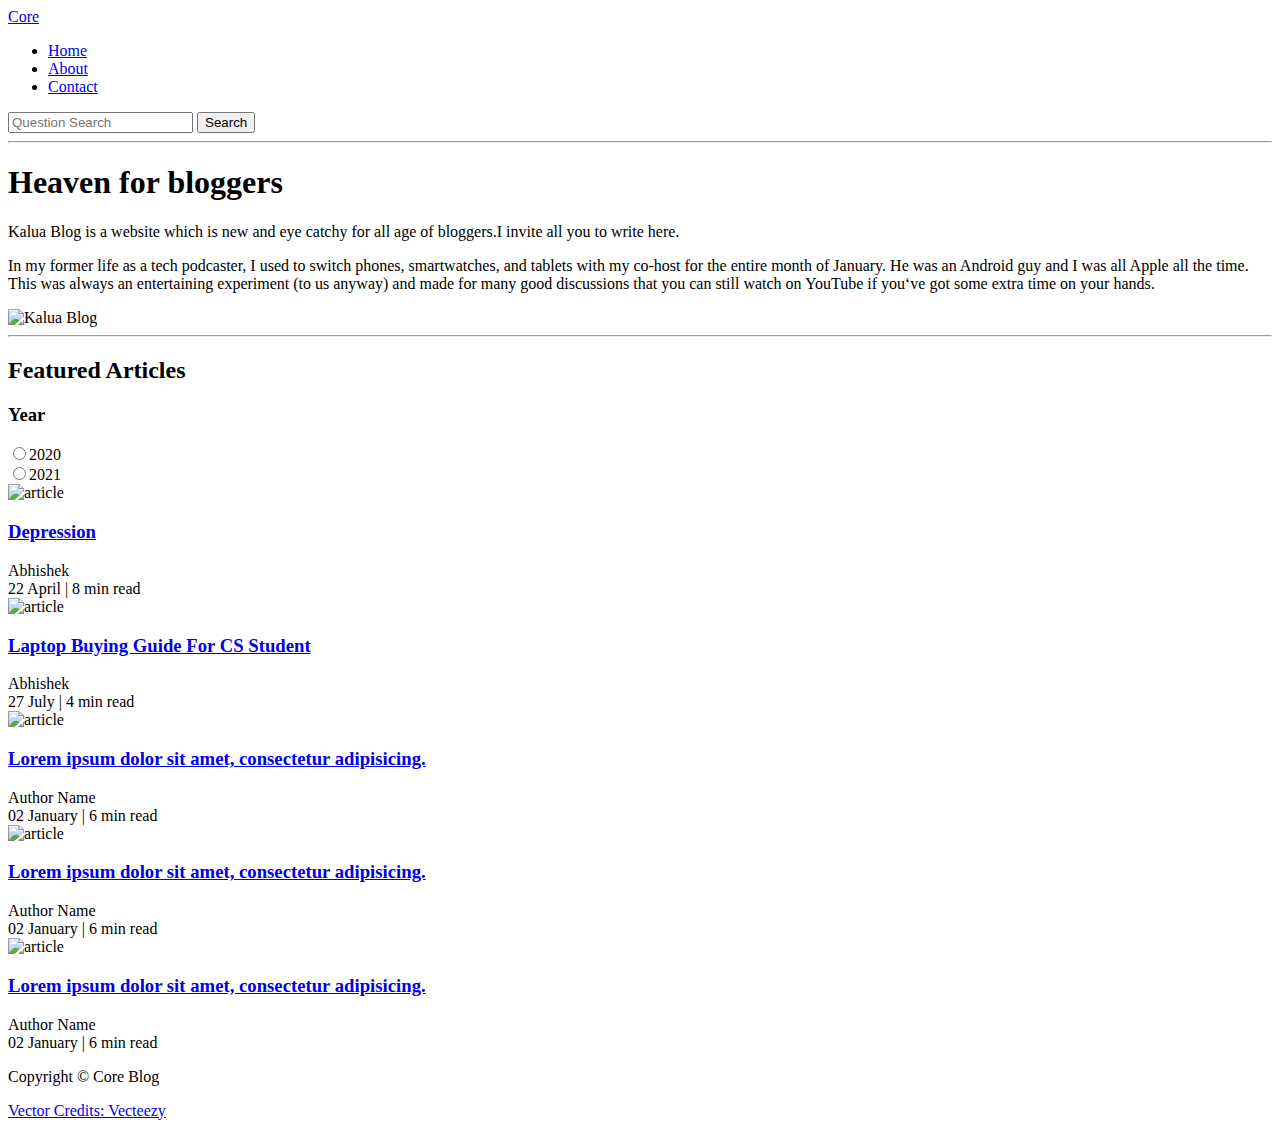
==== index.html @ f9f11f50 "Add files via upload" ====
<!DOCTYPE html>
<html lang="en">
<head>
    <meta charset="UTF-8">
    <meta http-equiv="X-UA-Compatible" content="IE=edge">
    <meta name="viewport" content="width=device-width, initial-scale=1.0">
    <link rel="stylesheet" href="css/style.css">
    <link rel="stylesheet" href="css/utils.css">
    <link rel="stylesheet" href="css/mobile.css">
    <title>Project Blog</title>
    <link rel="shortcut icon" href="icon/ggirl.ico">
</head>
<body>
    <!--for navigation bar-->
    <nav class="navigation max-width-1 m-auto">
        <div class="nav-left">
            <a href="/">
            <span>Core <!--<img src="" width="94px" alt="">--></span>
            </a>
            <ul>
                <li><a href="index.html">Home</a></li>
                <li><a href="/">About</a></li>
                <li><a href="contact.html">Contact</a></li>
            </ul>

        </div>
        <div class="nav-right">
            <form action="search.html" method="GET">
            <input class="form-input" name= type="text" placeholder="Question Search">
            <button class="btn">Search</button>
            </form>
        
        </div>

    </nav>
    <div class="max-width-1 m-auto">
        <hr>
    </div>
    <!--for content-->
    <div class="m-auto content max-width-1 my-2">
        <div class="content-left">
            <h1>Heaven for bloggers</h1>
            <p>Kalua Blog is a website which is new and eye catchy for all age of bloggers.I invite all you to write here.</p>
            <p>In my former life as a tech podcaster, I used to switch phones, smartwatches, and tablets with my co-host for the entire month of January. He was an Android guy and I was all Apple all the time. This was always an entertaining experiment (to us anyway) and made for many good discussions that you can still watch on YouTube if you‘ve got some extra time on your hands.</p>
        </div>
        <div class="content-right">
            <img src="img/ygirl.jpg" alt="Kalua Blog">
        </div>

    </div>
    <div class="max-width-1 m-auto"><hr></div>
    <div class="home-articles max-width-1 m-auto font2">
        <h2>Featured Articles</h2>
        <div class="year-box adjust-year">
            <div>
                <h3>Year</h3>
            </div>
            <div><input type="radio" name="year" id="">2020</div>
            <div><input type="radio" name="year" id="">2021</div>
        </div>
        <div class="home-article">
            <div class="home-article-img">
            <img src="img/depression.jpg" alt="article">
        </div>
            <div class="home-article-content font1">
                <a href="post1.html"><h3>Depression</h3></a>
                <div>Abhishek</div>
                <span>22 April | 8 min read </span>
            </div>
        </div>
        <div class="home-article">
            <div class="home-article-img">
            <img src="img/laptop2.jpg " alt="article">
        </div>
            <div class="home-article-content font1">
                <a href="post2.html"><h3>Laptop Buying Guide For CS Student</h3></a>
                <div>Abhishek</div>
                <span>27 July | 4 min read </span>
            </div>
        </div>
        <div class="home-article">
            <div class="home-article-img">
            <img src="img/11.svg" alt="article">
        </div>
            <div class="home-article-content font1">
                <a href="/blogpost.html"><h3>Lorem ipsum dolor sit amet, consectetur adipisicing.</h3></a>
                <div>Author Name</div>
                <span>02 January | 6 min read </span>
            </div>
        </div>
        <div class="home-article">
            <div class="home-article-img">
            <img src="img/home.svg" alt="article">
        </div>
            <div class="home-article-content font1">
                <a href="/blogpost.html"><h3>Lorem ipsum dolor sit amet, consectetur adipisicing.</h3></a>
                <div>Author Name</div>
                <span>02 January | 6 min read </span>
            </div>
        </div>
        <div class="home-article">
            <div class="home-article-img">
            <img src="img/11.svg" alt="article">
        </div>
            <div class="home-article-content font1">
                <a href="/blogpost.html"><h3>Lorem ipsum dolor sit amet, consectetur adipisicing.</h3></a>
                <div>Author Name</div>
                <span>02 January | 6 min read </span>
            </div>
        </div>
    </div>
    <!--for footer-->
    <div class="footer">
        <p>Copyright &copy; Core Blog</p>
        <a href="https://www.vecteezy.com/free-vector/typing">Vector Credits: Vecteezy</a>

    </div>
</body>
</html>
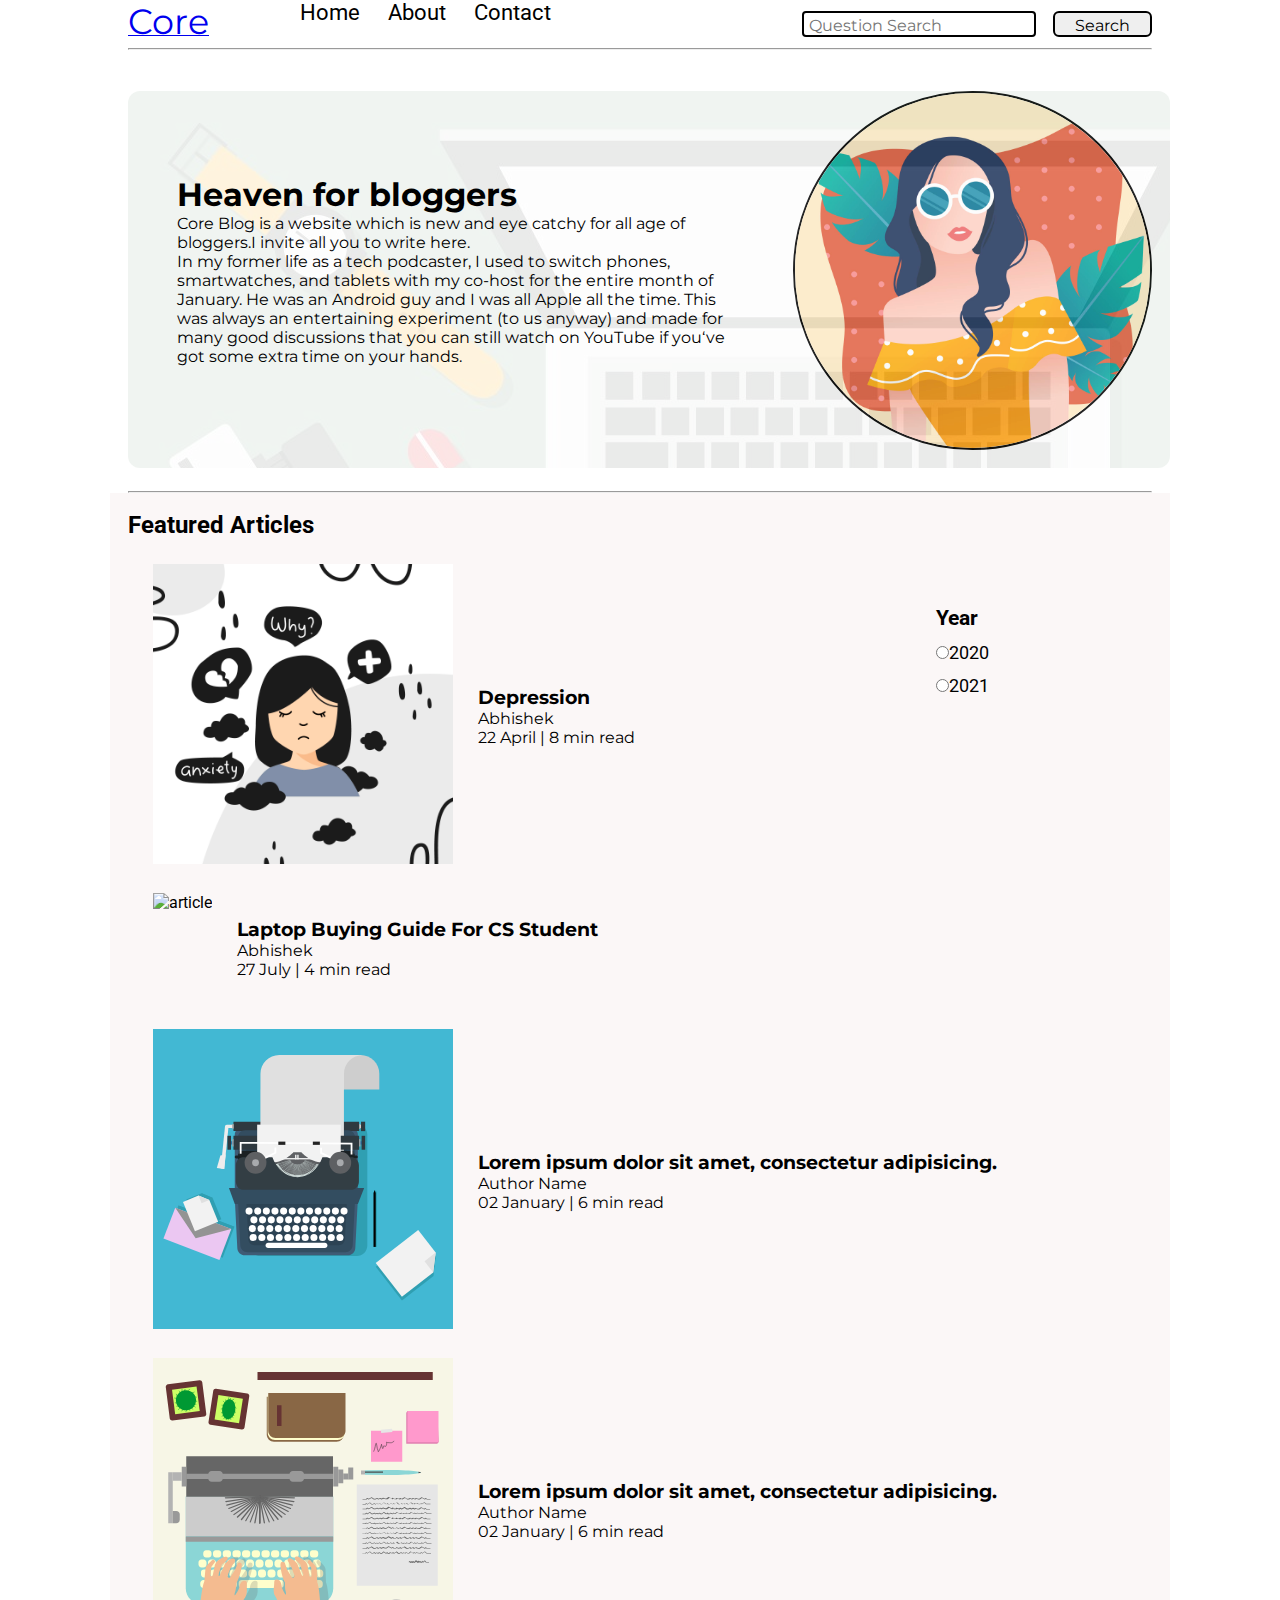
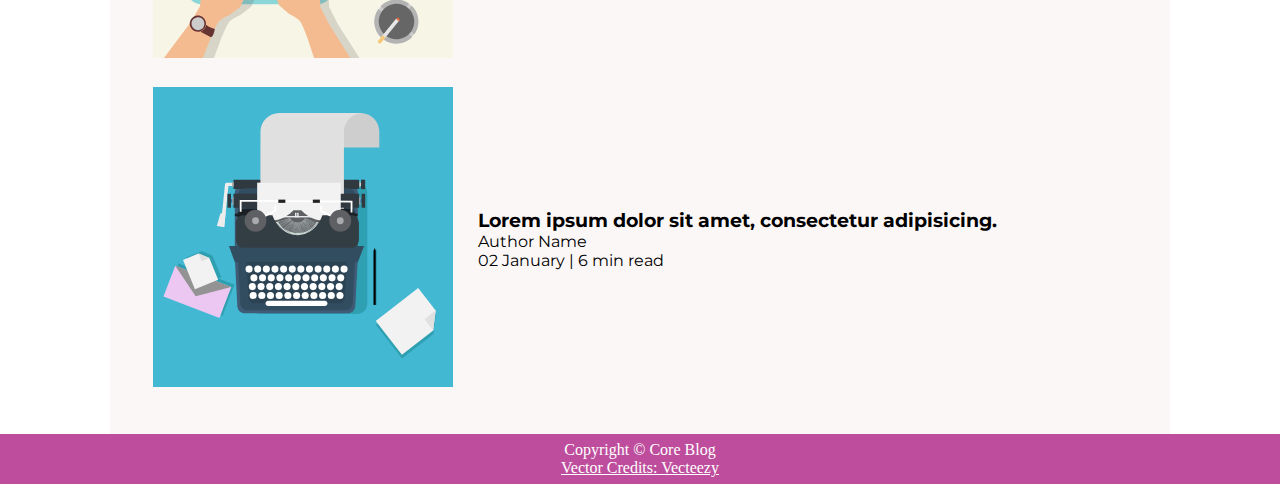
==== commit 5f1a6581: "Add files via upload" ====
--- a/index.html
+++ b/index.html
@@ -40,11 +40,11 @@
     <div class="m-auto content max-width-1 my-2">
         <div class="content-left">
             <h1>Heaven for bloggers</h1>
-            <p>Kalua Blog is a website which is new and eye catchy for all age of bloggers.I invite all you to write here.</p>
+            <p>Core Blog is a website which is new and eye catchy for all age of bloggers.I invite all you to write here.</p>
             <p>In my former life as a tech podcaster, I used to switch phones, smartwatches, and tablets with my co-host for the entire month of January. He was an Android guy and I was all Apple all the time. This was always an entertaining experiment (to us anyway) and made for many good discussions that you can still watch on YouTube if you‘ve got some extra time on your hands.</p>
         </div>
         <div class="content-right">
-            <img src="img/ygirl.jpg" alt="Kalua Blog">
+            <img src="img/ygirl.jpg" alt="Core Blog">
         </div>
 
     </div>
--- a/css/style.css
+++ b/css/style.css
@@ -0,0 +1,148 @@
+*{
+    margin: 0;
+    padding: 0;
+}
+
+.navigation{
+margin-top: 25px;
+font-family: var(--font1);
+/*height: 74px;*/
+/*background-color: pink;*/
+display: flex;
+justify-content: space-between;
+align-items: center;
+
+}
+
+.nav-left{
+display: flex;
+}
+
+.nav-left span{
+font-size: 35px;
+padding-top: 10px;
+}
+
+.nav-left ul{
+display: flex;
+align-items: center;
+margin: 0 77px;
+font-size: 22px;
+padding-bottom: 23px;
+}
+
+.nav-left ul li{
+list-style: none;
+margin: 0 14px;
+font-family: var(--font2);
+transition: all 0.3 s ease-in-out;
+}
+
+.nav-left ul li a{
+text-decoration: none;
+color: black;
+transition: all 0.3 s ease-in-out;
+}
+
+.nav-left ul li a:hover{
+color: var(--main-bg-color);
+font-weight: bolder;
+}
+
+.content{
+height: 100%;
+display: flex;
+margin-top: 32px;
+padding: 9px;
+position: relative;
+}
+
+.content::after{
+content: "";
+background-image: url('../img/13.jpg');
+position: absolute;
+width: 100%;
+height: inherit;
+opacity: 0.15;
+border-radius: 12px;
+}
+
+.content-left{
+font-family: var(--font1);
+display: flex;
+z-index: 1;
+flex-direction: column;
+justify-content: center;
+padding: 49px;
+}
+
+.content-right{
+display: flex;
+align-items: center;
+justify-content: center;
+}
+
+.content-right img{
+height: 355px;
+border: 2px solid black;
+border-radius: 200px;
+}
+
+.home-articles{
+padding: 18px;
+background-color: rgb(248, 239, 239, 0.5);
+margin-top: 25px;
+position: relative;
+}
+
+
+.year-box{
+position: absolute;
+
+/*background-color: red;*/
+right: 0px;
+top: 100px;
+width: 234px;
+height: 255px;
+font-size: 18px;
+}
+
+.year-box div{
+margin: 12px 0px;
+font-size: 18px;
+}
+.home-article{
+    display: flex;
+    margin: 25px;
+
+}
+
+.home-article-content{
+    align-self: center;
+    padding: 25px;
+}
+
+.home-article img{
+    width: 300px;
+}
+
+.home-article-content a{
+text-decoration: none;
+color: black;
+}
+/*.home-articles{}*/
+
+.footer{
+
+    height: 50px;
+    background-color: var(--main-bg-color);
+    display: flex;
+    align-items: center;
+    justify-content: center;
+    color:white;
+    flex-direction: column;
+}
+
+.footer a{
+    color:white;
+}
--- a/css/utils.css
+++ b/css/utils.css
@@ -0,0 +1,81 @@
+@import url('https://fonts.googleapis.com/css2?family=Montserrat&family=Roboto:wght@500&display=swap');
+
+:root{
+    --main-bg-color: rgb(190, 78, 157) ;
+    --font1:'Montserrat', sans-serif;
+    --font2:'Roboto', sans-serif;
+}
+
+.center{
+    text-align: center;
+}
+
+.font1{
+    font-family: var(--font1);
+}
+.font2{
+    font-family: var(--font2);
+}
+
+
+.max-width-1{
+    max-width: 80vw;
+
+}
+
+.max-width-2{
+    max-width: 60vw;
+}
+
+.m-auto{
+    margin: auto;
+}
+
+.mx-1{
+margin-left: 23px;
+margin-right: 23px;
+}
+
+.my-2{
+    margin-bottom: 32px;
+    margin-top: 32px;
+}
+
+.btn{
+padding: 0px 20px;
+padding-top: 3px;
+border: 2px solid black;
+border-radius: 6px;
+font-family: var(--font1);
+font-size: 16px;
+cursor: pointer;
+transition: all 0.3s ease-in-out;
+}
+
+.btn:hover{
+color: white;
+background: var(--main-bg-color);
+}
+.font-control{
+
+}
+
+.form-input{
+    padding: 0px 5px;
+    padding-top: 3px;
+    font-size: 16px;
+    border: 2px solid black;
+    border-radius: 4px;
+    margin: 0 13px;
+    font-family: var(--font1);
+}
+
+.form-box input, textarea{
+width: 52vw;
+padding: 10px 6px;
+margin: 7px 0;
+font-size: 18px;
+font-family: var(--font1);
+border: 2px solid var(--main-bg-color);
+border-radius: 5px;
+}--- a/css/mobile.css
+++ b/css/mobile.css
@@ -0,0 +1,57 @@
+@media screen and (max-width: 1200px){
+    .navigation{
+     flex-direction: column;
+     margin-bottom: 23px;   
+    }
+    .nav-left{
+        flex-direction: column;
+        text-align: center;
+    }
+    .content-right{
+        display: none;
+        align-items: center;
+        justify-content: center;
+    }
+    .home-article{
+        flex-direction: column;
+    }
+    .home-article-img{
+        text-align: center;
+    }
+    .year-box{
+    top: 25px;
+    left: 60vw;
+    font-size: 11px;
+    display: flex;
+    }
+    .year-box div{
+        padding:0 3px;
+        margin: 0;
+    }
+    .home-article-img{
+        width: 70vw;
+    }
+    .form-input{
+        width: 50%;
+    }
+    .form-box input, textarea {
+        width: 60vw;
+    }
+    .row{
+        flex-direction: column;
+    }
+    .social{
+        padding: 0;
+    }
+    .post-img{
+        height: auto;
+    }
+    .adjust-year{
+        position: static;
+        height: auto;
+        padding: 12px 0px;
+        display: flex;
+        justify-content: flex-end;
+        width: 100%;
+    }
+}